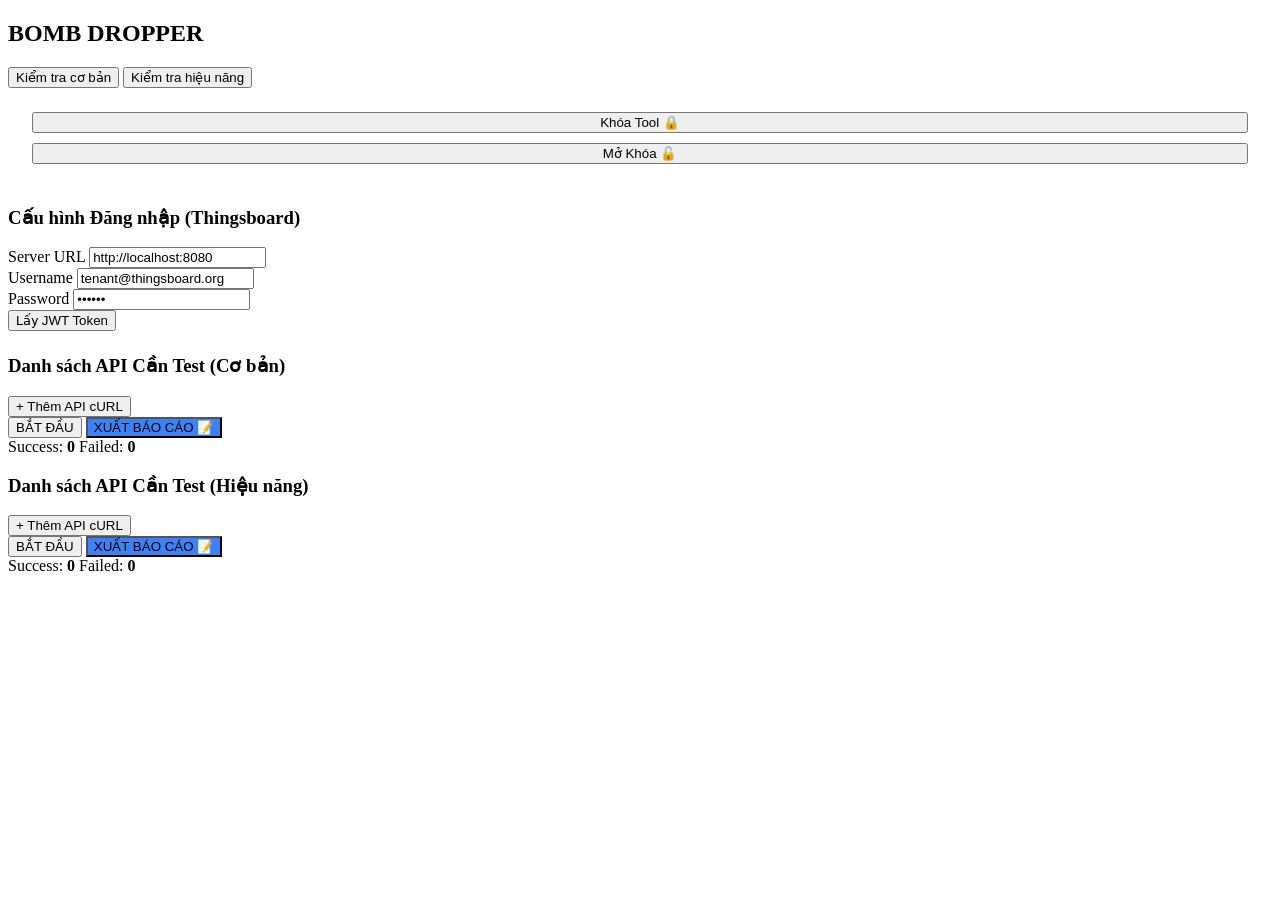
==== bomb_dropper_web/templates/index.html @ a59af63b "hoàn thiện tool api và device" ====
<!DOCTYPE html>
<html lang="en">
<head>
    <meta charset="UTF-8">
    <meta name="viewport" content="width=device-width, initial-scale=1.0">
    <title>Bomb Dropper Web API</title>
    <link rel="stylesheet" href="/static/css/style.css">
    <link href="https://fonts.googleapis.com/css2?family=Inter:wght@400;500;700&display=swap" rel="stylesheet">
</head>
<body>
    <div class="app-container">
        <!-- Sidebar -->
        <aside class="sidebar">
            <div class="logo">
                <h2>BOMB DROPPER</h2>
                <div class="glow"></div>
            </div>
            <nav class="menu">
                <button class="menu-btn active" data-target="basic-test">Kiểm tra cơ bản</button>
                <button class="menu-btn" data-target="load-test">Kiểm tra hiệu năng</button>
            </nav>

            <div class="lock-container" style="margin-top: auto; padding: 1.5rem; display: flex; flex-direction: column; gap: 10px;">
                <button class="btn btn-primary" id="btn-lock" style="width: 100%;">Khóa Tool 🔒</button>
                <button class="btn btn-danger hidden" id="btn-unlock" style="width: 100%; z-index: 9999; pointer-events: auto;">Mở Khóa 🔓</button>
            </div>
        </aside>

        <!-- Main Content -->
        <main class="content">
            <!-- Server Config (Shared) -->
            <div class="glass-card" style="margin-bottom: 1.5rem;">
                <h3 class="card-title">Cấu hình Đăng nhập (Thingsboard)</h3>
                <div class="input-group-row">
                    <div class="input-box">
                        <label>Server URL</label>
                        <input type="text" id="server-url" value="http://localhost:8080">
                    </div>
                    <div class="input-box">
                        <label>Username</label>
                        <input type="text" id="username" value="tenant@thingsboard.org">
                    </div>
                    <div class="input-box">
                        <label>Password</label>
                        <input type="password" id="password" value="tenant">
                    </div>
                    <button class="btn btn-primary" id="btn-login">Lấy JWT Token</button>
                </div>
            </div>

            <!-- Basic Test Section -->
            <section id="basic-test" class="tab-content active">
                <div class="two-columns-layout">
                    <!-- API Configs -->
                    <div class="glass-card">
                        <div class="card-header">
                            <h3 class="card-title">Danh sách API Cần Test (Cơ bản)</h3>
                            <button class="btn btn-secondary" id="btn-add-api-basic">+ Thêm API cURL</button>
                        </div>
                        <div id="api-list-basic" class="api-container">
                            <!-- Dynamic API items will be appended here -->
                        </div>
                    </div>

                    <!-- Monitor & Control -->
                    <div class="glass-card monitor-card">
                        <div class="monitor-controls">
                            <button class="btn btn-danger btn-large" id="btn-toggle-basic">BẮT ĐẦU</button>
                            <button class="btn btn-primary btn-large" id="btn-export-basic" style="background: #3b82f6;">XUẤT BÁO CÁO 📝</button>
                            <div class="stats-box">
                                <span class="stat success">Success: <strong id="stat-success-basic">0</strong></span>
                                <span class="stat fail">Failed: <strong id="stat-fail-basic">0</strong></span>
                            </div>
                        </div>
                        <div class="thresholds" id="threshold-container-basic"></div>
                        <div class="terminal">
                            <div class="terminal-header">
                                <span class="dot red"></span>
                                <span class="dot yellow"></span>
                                <span class="dot green"></span>
                            </div>
                            <div class="terminal-body" id="log-output-basic"></div>
                        </div>
                    </div>
                </div>
            </section>

            <!-- Load Test Section -->
            <section id="load-test" class="tab-content hidden">
                <div class="two-columns-layout">
                    <!-- API Configs -->
                    <div class="glass-card">
                        <div class="card-header">
                            <h3 class="card-title">Danh sách API Cần Test (Hiệu năng)</h3>
                            <button class="btn btn-secondary" id="btn-add-api">+ Thêm API cURL</button>
                        </div>
                        <div id="api-list" class="api-container">
                            <!-- Dynamic API items will be appended here -->
                        </div>
                    </div>

                    <!-- Monitor & Control -->
                    <div class="glass-card monitor-card">
                        <div class="monitor-controls">
                            <button class="btn btn-danger btn-large" id="btn-toggle">BẮT ĐẦU</button>
                            <button class="btn btn-primary btn-large" id="btn-export" style="background: #3b82f6;">XUẤT BÁO CÁO 📝</button>
                            <div class="stats-box">
                                <span class="stat success">Success: <strong id="stat-success">0</strong></span>
                                <span class="stat fail">Failed: <strong id="stat-fail">0</strong></span>
                            </div>
                        </div>
                        <div class="thresholds" id="threshold-container"></div>
                        <div class="terminal">
                            <div class="terminal-header">
                                <span class="dot red"></span>
                                <span class="dot yellow"></span>
                                <span class="dot green"></span>
                            </div>
                            <div class="terminal-body" id="log-output"></div>
                        </div>
                    </div>
                </div>
            </section>
        </main>
    </div>

    <!-- Toast Notification -->
    <div id="toast" class="toast hidden"></div>

    <script src="/static/js/app.js"></script>
</body>
</html>
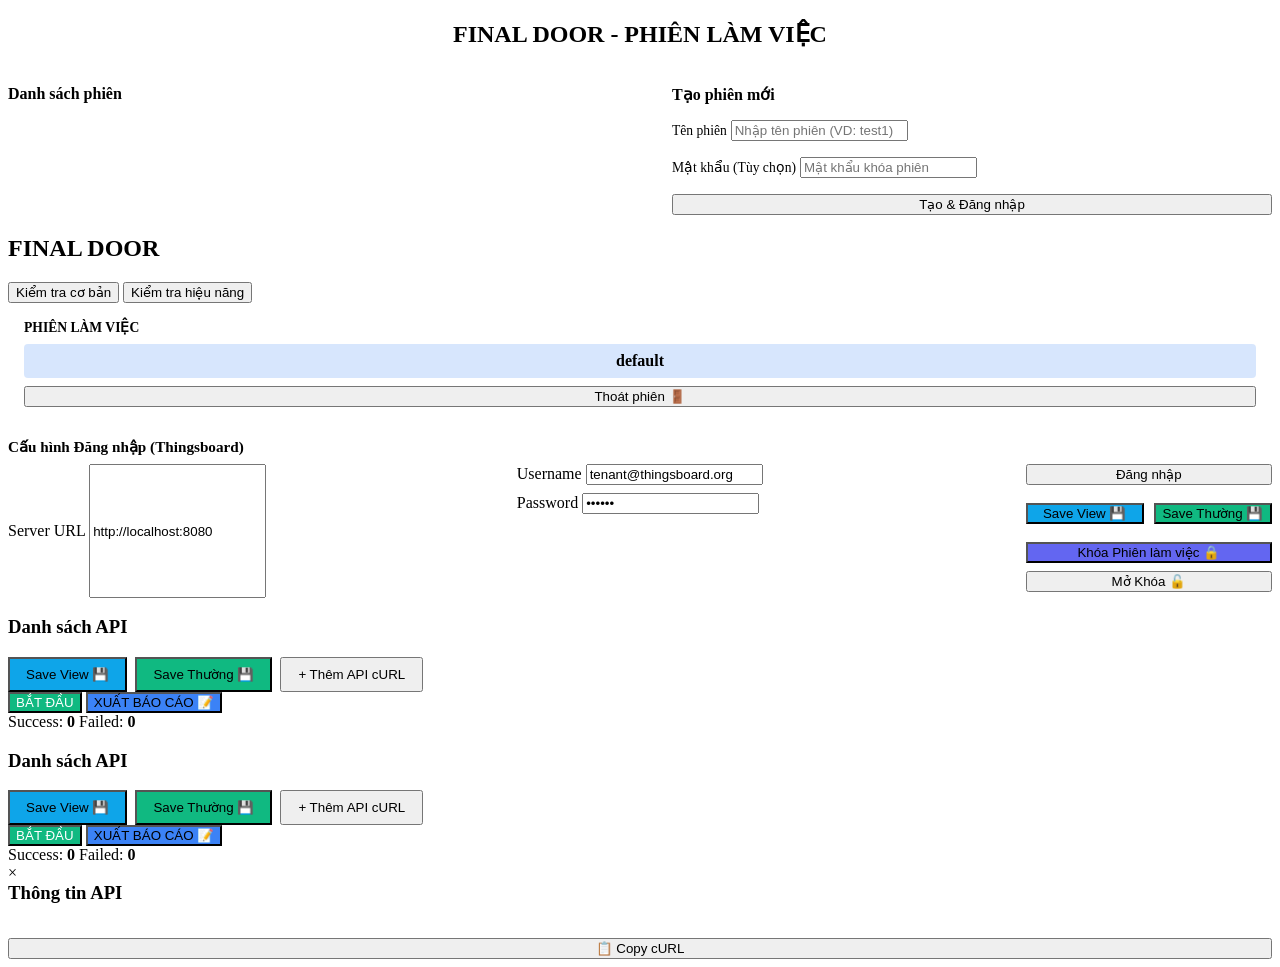
==== commit 2062ea07: "cập nhật tool để dùng cho nhiều phiên test" ====
--- a/bomb_dropper_web/templates/index.html
+++ b/bomb_dropper_web/templates/index.html
@@ -1,50 +1,108 @@
 <!DOCTYPE html>
 <html lang="en">
+
 <head>
     <meta charset="UTF-8">
     <meta name="viewport" content="width=device-width, initial-scale=1.0">
-    <title>Bomb Dropper Web API</title>
-    <link rel="stylesheet" href="/static/css/style.css">
+    <title>Final Door Web API</title>
+    <link rel="stylesheet" href="/static/css/style.css?v=1.1">
     <link href="https://fonts.googleapis.com/css2?family=Inter:wght@400;500;700&display=swap" rel="stylesheet">
 </head>
+
 <body>
+    <!-- OVERLAY ĐĂNG NHẬP PHIÊN -->
+    <div id="session-overlay" class="session-overlay">
+        <div class="session-modal">
+            <h2 style="margin-bottom: 1rem; color: var(--text-main); text-align: center;">FINAL DOOR - PHIÊN LÀM VIỆC</h2>
+            
+            <div style="display: flex; gap: 2rem;">
+                <!-- Danh sách phiên -->
+                <div style="flex: 1; border-right: 1px solid var(--border-color); padding-right: 1rem;">
+                    <h4 style="color: var(--text-muted); margin-bottom: 1rem;">Danh sách phiên</h4>
+                    <div id="overlay-session-list" style="display: flex; flex-direction: column; gap: 0.5rem; max-height: 300px; overflow-y: auto;">
+                        <!-- Render danh sách phiên ở đây -->
+                    </div>
+                </div>
+                
+                <!-- Tạo phiên mới -->
+                <div style="flex: 1; padding-left: 1rem;">
+                    <h4 style="color: var(--text-muted); margin-bottom: 1rem;">Tạo phiên mới</h4>
+                    <div style="display: flex; flex-direction: column; gap: 1rem;">
+                        <div>
+                            <label style="color: var(--text-muted); font-size: 0.85rem;">Tên phiên</label>
+                            <input type="text" id="new-session-name" class="form-control" placeholder="Nhập tên phiên (VD: test1)">
+                        </div>
+                        <div>
+                            <label style="color: var(--text-muted); font-size: 0.85rem;">Mật khẩu (Tùy chọn)</label>
+                            <input type="password" id="new-session-password" class="form-control" placeholder="Mật khẩu khóa phiên">
+                        </div>
+                        <button class="btn btn-primary" id="btn-create-session" style="width: 100%;">Tạo & Đăng nhập</button>
+                    </div>
+                </div>
+            </div>
+        </div>
+    </div>
+
     <div class="app-container">
         <!-- Sidebar -->
         <aside class="sidebar">
             <div class="logo">
-                <h2>BOMB DROPPER</h2>
+                <h2>FINAL DOOR</h2>
                 <div class="glow"></div>
             </div>
+
             <nav class="menu">
                 <button class="menu-btn active" data-target="basic-test">Kiểm tra cơ bản</button>
                 <button class="menu-btn" data-target="load-test">Kiểm tra hiệu năng</button>
             </nav>
 
-            <div class="lock-container" style="margin-top: auto; padding: 1.5rem; display: flex; flex-direction: column; gap: 10px;">
-                <button class="btn btn-primary" id="btn-lock" style="width: 100%;">Khóa Tool 🔒</button>
-                <button class="btn btn-danger hidden" id="btn-unlock" style="width: 100%; z-index: 9999; pointer-events: auto;">Mở Khóa 🔓</button>
+            
+            <div class="sessions-container" style="padding: 1rem; margin-top: auto; border-top: 1px solid var(--border-color);">
+                <div style="display: flex; justify-content: space-between; align-items: center; margin-bottom: 0.5rem;">
+                    <h4 style="color: var(--text-muted); font-size: 0.85rem; margin: 0;">PHIÊN LÀM VIỆC</h4>
+                </div>
+                <div style="display: flex; flex-direction: column; gap: 0.5rem;">
+                    <div style="padding: 0.5rem; background: rgba(59, 130, 246, 0.2); border: 1px solid var(--primary); border-radius: 4px; color: var(--text-main); text-align: center; font-weight: bold;">
+                        <span id="sidebar-current-session">default</span>
+                    </div>
+                    <button class="btn btn-danger" id="btn-exit-session" style="width: 100%;">Thoát phiên 🚪</button>
+                </div>
             </div>
+
+
+
+
         </aside>
 
         <!-- Main Content -->
         <main class="content">
             <!-- Server Config (Shared) -->
             <div class="glass-card" style="margin-bottom: 1.5rem;">
-                <h3 class="card-title">Cấu hình Đăng nhập (Thingsboard)</h3>
-                <div class="input-group-row">
+                <h3 class="card-title" style="font-size: 0.95rem; margin-bottom: 0.5rem; color: var(--text-muted);">Cấu hình Đăng nhập (Thingsboard)</h3>
+                <div class="input-group-row" style="display: grid; grid-template-columns: 2fr 2fr 1fr; gap: 1rem; align-items: stretch;">
                     <div class="input-box">
                         <label>Server URL</label>
-                        <input type="text" id="server-url" value="http://localhost:8080">
-                    </div>
-                    <div class="input-box">
-                        <label>Username</label>
-                        <input type="text" id="username" value="tenant@thingsboard.org">
-                    </div>
-                    <div class="input-box">
-                        <label>Password</label>
-                        <input type="password" id="password" value="tenant">
-                    </div>
-                    <button class="btn btn-primary" id="btn-login">Lấy JWT Token</button>
+                        <input type="text" id="server-url" value="http://localhost:8080" style="height: 100%;">
+                    </div>
+                    <div style="display: flex; flex-direction: column; gap: 0.5rem;">
+                        <div class="input-box" style="min-width: 0;">
+                            <label>Username</label>
+                            <input type="text" id="username" value="tenant@thingsboard.org">
+                        </div>
+                        <div class="input-box" style="min-width: 0;">
+                            <label>Password</label>
+                            <input type="password" id="password" value="tenant">
+                        </div>
+                    </div>
+                    <div style="display: flex; flex-direction: column; gap: 0.5rem;">
+                        <button class="btn btn-primary" id="btn-login" style="flex: 1;">Đăng nhập</button>
+                    <div style="display: flex; gap: 10px; margin-top: 10px; margin-bottom: 10px;">
+                        <button class="btn btn-secondary" id="btn-save-view" style="flex: 1; background: #0ea5e9;">Save View 💾</button>
+                        <button class="btn btn-secondary" id="btn-save-normal" style="flex: 1; background: #10b981;">Save Thường 💾</button>
+                    </div>
+                    <button class="btn btn-primary" id="btn-lock" style="flex: 1; background: #6366f1;">Khóa Phiên làm việc 🔒</button>
+                        <button class="btn btn-danger hidden" id="btn-unlock" style="flex: 1; z-index: 9999; pointer-events: auto;">Mở Khóa 🔓</button>
+                    </div>
                 </div>
             </div>
 
@@ -54,8 +112,13 @@
                     <!-- API Configs -->
                     <div class="glass-card">
                         <div class="card-header">
-                            <h3 class="card-title">Danh sách API Cần Test (Cơ bản)</h3>
-                            <button class="btn btn-secondary" id="btn-add-api-basic">+ Thêm API cURL</button>
+                            <h3 class="card-title">Danh sách API</h3>
+                            <div style="display: flex; gap: 0.5rem;">
+                                <button class="btn btn-primary" id="btn-save-api-basic-view" style="padding: 0.5rem 1rem; background: #0ea5e9;">Save View 💾</button>
+                                <button class="btn btn-primary" id="btn-save-api-basic-normal" style="padding: 0.5rem 1rem; background: #10b981;">Save Thường 💾</button>
+                                <button class="btn btn-secondary" id="btn-add-api-basic" style="padding: 0.5rem 1rem;">+
+                                    Thêm API cURL</button>
+                            </div>
                         </div>
                         <div id="api-list-basic" class="api-container">
                             <!-- Dynamic API items will be appended here -->
@@ -65,8 +128,9 @@
                     <!-- Monitor & Control -->
                     <div class="glass-card monitor-card">
                         <div class="monitor-controls">
-                            <button class="btn btn-danger btn-large" id="btn-toggle-basic">BẮT ĐẦU</button>
-                            <button class="btn btn-primary btn-large" id="btn-export-basic" style="background: #3b82f6;">XUẤT BÁO CÁO 📝</button>
+                            <button class="btn btn-large" id="btn-toggle-basic" style="background: #10b981; color: white;">BẮT ĐẦU</button>
+                            <button class="btn btn-primary btn-large" id="btn-export-basic"
+                                style="background: #3b82f6;">XUẤT BÁO CÁO 📝</button>
                             <div class="stats-box">
                                 <span class="stat success">Success: <strong id="stat-success-basic">0</strong></span>
                                 <span class="stat fail">Failed: <strong id="stat-fail-basic">0</strong></span>
@@ -75,9 +139,11 @@
                         <div class="thresholds" id="threshold-container-basic"></div>
                         <div class="terminal">
                             <div class="terminal-header">
-                                <span class="dot red"></span>
-                                <span class="dot yellow"></span>
-                                <span class="dot green"></span>
+                                <span class="dot red filter-btn" data-filter="error" title="Chỉ hiện lỗi"></span>
+                                <span class="dot yellow filter-btn active" data-filter="all"
+                                    title="Hiện tất cả (Mặc định)"></span>
+                                <span class="dot green filter-btn" data-filter="success"
+                                    title="Chỉ hiện thành công"></span>
                             </div>
                             <div class="terminal-body" id="log-output-basic"></div>
                         </div>
@@ -91,8 +157,13 @@
                     <!-- API Configs -->
                     <div class="glass-card">
                         <div class="card-header">
-                            <h3 class="card-title">Danh sách API Cần Test (Hiệu năng)</h3>
-                            <button class="btn btn-secondary" id="btn-add-api">+ Thêm API cURL</button>
+                            <h3 class="card-title">Danh sách API</h3>
+                            <div style="display: flex; gap: 0.5rem;">
+                                <button class="btn btn-primary" id="btn-save-api-view" style="padding: 0.5rem 1rem; background: #0ea5e9;">Save View 💾</button>
+                                <button class="btn btn-primary" id="btn-save-api-normal" style="padding: 0.5rem 1rem; background: #10b981;">Save Thường 💾</button>
+                                <button class="btn btn-secondary" id="btn-add-api" style="padding: 0.5rem 1rem;">+ Thêm
+                                    API cURL</button>
+                            </div>
                         </div>
                         <div id="api-list" class="api-container">
                             <!-- Dynamic API items will be appended here -->
@@ -102,8 +173,9 @@
                     <!-- Monitor & Control -->
                     <div class="glass-card monitor-card">
                         <div class="monitor-controls">
-                            <button class="btn btn-danger btn-large" id="btn-toggle">BẮT ĐẦU</button>
-                            <button class="btn btn-primary btn-large" id="btn-export" style="background: #3b82f6;">XUẤT BÁO CÁO 📝</button>
+                            <button class="btn btn-large" id="btn-toggle" style="background: #10b981; color: white;">BẮT ĐẦU</button>
+                            <button class="btn btn-primary btn-large" id="btn-export" style="background: #3b82f6;">XUẤT
+                                BÁO CÁO 📝</button>
                             <div class="stats-box">
                                 <span class="stat success">Success: <strong id="stat-success">0</strong></span>
                                 <span class="stat fail">Failed: <strong id="stat-fail">0</strong></span>
@@ -112,9 +184,11 @@
                         <div class="thresholds" id="threshold-container"></div>
                         <div class="terminal">
                             <div class="terminal-header">
-                                <span class="dot red"></span>
-                                <span class="dot yellow"></span>
-                                <span class="dot green"></span>
+                                <span class="dot red filter-btn" data-filter="error" title="Chỉ hiện lỗi"></span>
+                                <span class="dot yellow filter-btn active" data-filter="all"
+                                    title="Hiện tất cả (Mặc định)"></span>
+                                <span class="dot green filter-btn" data-filter="success"
+                                    title="Chỉ hiện thành công"></span>
                             </div>
                             <div class="terminal-body" id="log-output"></div>
                         </div>
@@ -127,6 +201,943 @@
     <!-- Toast Notification -->
     <div id="toast" class="toast hidden"></div>
 
-    <script src="/static/js/app.js"></script>
+    <script>
+        document.addEventListener('DOMContentLoaded', () => {
+            // Menu Switching
+            const menuBtns = document.querySelectorAll('.menu-btn');
+            const tabContents = document.querySelectorAll('.tab-content');
+
+            menuBtns.forEach(btn => {
+                btn.addEventListener('click', () => {
+                    menuBtns.forEach(b => b.classList.remove('active'));
+                    btn.classList.add('active');
+
+                    const targetId = btn.getAttribute('data-target');
+                    tabContents.forEach(tab => {
+                        if (tab.id === targetId) {
+                            tab.classList.remove('hidden');
+                            tab.classList.add('active');
+                        } else {
+                            tab.classList.remove('active');
+                            tab.classList.add('hidden');
+                        }
+                    });
+                });
+            });
+
+            // Toast Notification
+            function showToast(message, type = 'success') {
+                const toast = document.getElementById('toast');
+                toast.textContent = message;
+                toast.style.background = type === 'success' ? 'rgba(16, 185, 129, 0.9)' : 'rgba(239, 68, 68, 0.9)';
+                toast.classList.remove('hidden');
+                toast.style.opacity = '1';
+                toast.style.transform = 'translateY(0)';
+
+                setTimeout(() => {
+                    toast.style.opacity = '0';
+                    toast.style.transform = 'translateY(20px)';
+                    setTimeout(() => toast.classList.add('hidden'), 300);
+                }, 3000);
+            }
+
+            // Terminal Filter Logic
+            document.querySelectorAll('.terminal-header').forEach(header => {
+                const body = header.nextElementSibling;
+                const btns = header.querySelectorAll('.filter-btn');
+
+                btns.forEach(btn => {
+                    btn.addEventListener('click', () => {
+                        btns.forEach(b => b.classList.remove('active'));
+                        btn.classList.add('active');
+
+                        body.classList.remove('filter-error', 'filter-success');
+                        const filter = btn.getAttribute('data-filter');
+                        if (filter !== 'all') {
+                            body.classList.add('filter-' + filter);
+                        }
+                        body.scrollTop = body.scrollHeight;
+                    });
+                });
+            });
+
+            // Login Logic
+            let jwtToken = null;
+            document.getElementById('btn-login').addEventListener('click', async () => {
+                const url = document.getElementById('server-url').value;
+                const username = document.getElementById('username').value;
+                const password = document.getElementById('password').value;
+
+                try {
+                    const res = await fetch('/api/login', {
+                        method: 'POST',
+                        headers: { 'Content-Type': 'application/json' },
+                        body: JSON.stringify({ url, username, password })
+                    });
+                    const data = await res.json();
+
+                    if (data.status === 'success') {
+                        jwtToken = data.token;
+                        showToast('Lấy JWT Token thành công!');
+                    } else {
+                        showToast(data.message, 'error');
+                    }
+                } catch (e) {
+                    showToast('Lỗi mạng: ' + e.message, 'error');
+                }
+            });
+
+            // Dynamic API Panels
+            const apiList = document.getElementById('api-list');
+            let apiCount = 0;
+
+            function handleCurlPaste(e, addFunc) {
+                const text = e.clipboardData.getData('text');
+                const curls = text.split(/curl\s+/i).filter(c => c.trim().length > 0);
+                if (curls.length > 1) {
+                    e.preventDefault();
+                    curls.forEach((c, idx) => {
+                        addFunc(`API Tự động ${idx + 1}`, "curl " + c.trim());
+                    });
+                }
+            }
+
+            function addApiItem(apiName = null, initValue = "") {
+                if (!apiName) {
+                    apiName = prompt("Nhập tên gợi nhớ cho API này:", `API Hiệu năng ${apiCount + 1}`);
+                    if (!apiName) apiName = "Lệnh cURL";
+                }
+
+                apiCount++;
+                const id = `api-${apiCount}`;
+                const html = `
+            <div class="api-item" id="${id}">
+                <label class="api-title" title="Nhấp đúp để đổi tên" style="cursor: pointer; font-weight: bold; color: var(--primary);">${apiName}:</label>
+                <button type="button" class="btn btn-view-api" style="position: absolute; top: 12px; right: 12px; padding: 2px 10px; font-size: 12px; background: #0ea5e9; border: none; border-radius: 4px; color: #fff; cursor: pointer;">🔍 Chi tiết</button>
+                <textarea placeholder="Dán lệnh cURL vào đây...">${initValue}</textarea>
+                <div class="api-config-row">
+                    <div class="api-rates">
+                        <label>Start (req/s):</label>
+                        <input type="number" class="api-rate" value="10">
+                        <label>Step/5s:</label>
+                        <input type="number" class="api-step" value="5">
+                    </div>
+                    <button class="btn btn-secondary btn-remove" data-target="${id}">Xóa</button>
+                </div>
+            </div>
+        `;
+                apiList.insertAdjacentHTML('beforeend', html);
+                document.getElementById(id).querySelector('textarea').addEventListener('paste', (e) => handleCurlPaste(e, addApiItem));
+            }
+
+            document.getElementById('btn-add-api').addEventListener('click', () => addApiItem());
+
+            apiList.addEventListener('click', (e) => {
+                if (e.target.classList.contains('btn-remove')) {
+                    const targetId = e.target.getAttribute('data-target');
+                    document.getElementById(targetId).remove();
+                }
+            });
+
+            apiList.addEventListener('dblclick', (e) => {
+                if (e.target.classList.contains('api-title')) {
+                    let currentName = e.target.textContent.replace(':', '');
+                    let newName = prompt("Đổi tên API:", currentName);
+                    if (newName && newName.trim() !== "") {
+                        e.target.textContent = newName.trim() + ':';
+                    }
+                }
+            });
+
+            // Engine Control & Status Polling
+            let isRunning = false;
+            let pollInterval = null;
+            const btnToggle = document.getElementById('btn-toggle');
+            const logOutput = document.getElementById('log-output');
+            const thresholdContainer = document.getElementById('threshold-container');
+
+            function addLog(msg) {
+                const isError = msg.includes('LỖI') || msg.includes('MẠCH BẢO VỆ');
+                const isWarning = msg.includes('TĂNG TỐC');
+                const div = document.createElement('div');
+                div.className = 'terminal-line';
+                if (isError) div.classList.add('error');
+                if (isWarning) div.classList.add('warning');
+                div.textContent = msg;
+                logOutput.appendChild(div);
+                logOutput.scrollTop = logOutput.scrollHeight;
+            }
+
+            // Export Logic
+            document.getElementById('btn-export').addEventListener('click', () => {
+                const apiItems = document.querySelectorAll('.api-item');
+                if (apiItems.length === 0) {
+                    showToast('Không có dữ liệu API nào để xuất!', 'error');
+                    return;
+                }
+
+                let report = `BÁO CÁO KẾT QUẢ LOAD TEST API - ${new Date().toLocaleString()}\n`;
+                report += "=".repeat(60) + "\n\n";
+
+                let idx = 1;
+                apiItems.forEach(item => {
+                    const curl = item.querySelector('textarea').value.trim();
+                    if (!curl) return;
+
+                    const urlMatch = curl.match(/https?:\/\/[^\s'"]+/);
+                    const url = urlMatch ? urlMatch[0] : 'N/A';
+                    const methodMatch = curl.match(/-X\s+([A-Z]+)/);
+                    const method = methodMatch ? methodMatch[1] : 'GET';
+
+                    const rate = parseInt(item.querySelector('.api-rate').value);
+                    const step = parseInt(item.querySelector('.api-step').value);
+                    const apiName = item.querySelector('.api-title').textContent.replace(':', '');
+
+                    report += `--- ${apiName} ---\n`;
+                    report += `URL: ${url}\n`;
+                    report += `Method: ${method}\n`;
+                    report += `Cấu hình Test: Bắt đầu ${rate} req/s | Tăng ${step} req/s mỗi 5s\n`;
+
+                    const thresholds = Array.from(thresholdContainer.children).map(s => s.textContent);
+                    if (thresholds.length > 0) {
+                        report += `KẾT QUẢ: ${thresholds.join(' | ')}\n`;
+                    } else {
+                        report += `KẾT QUẢ: Chưa có (Hoặc Test chưa chạm ngưỡng chết)\n`;
+                    }
+                    report += "-".repeat(40) + "\n\n";
+                    idx++;
+                });
+
+                const blob = new Blob([report], { type: 'text/plain;charset=utf-8' });
+                const a = document.createElement('a');
+                a.href = URL.createObjectURL(blob);
+                a.download = `load_test_report_${new Date().getTime()}.txt`;
+                document.body.appendChild(a);
+                a.click();
+                document.body.removeChild(a);
+                showToast('Đã tải báo cáo xuống thành công!');
+            });
+
+            async function toggleEngine() {
+                if (isRunning) {
+                    // Stop
+                    const res = await fetch('/api/stop?session_id=' + currentSessionId, { method: 'POST' });
+                    const data = await res.json();
+                    if (data.status === 'success') {
+                        window.location.href = '/api/download_bomb_log?session_id=' + currentSessionId;
+                        showToast('Đã dừng và tự động tải file log.');
+                    }
+                } else {
+                    // Start
+                    const apiItems = document.querySelectorAll('.api-item');
+                    if (apiItems.length === 0) {
+                        showToast('Vui lòng thêm ít nhất 1 API', 'error');
+                        return;
+                    }
+
+                    const apis = [];
+                    apiItems.forEach(item => {
+                        const name = item.querySelector('.api-title').textContent.replace(':', '').trim();
+                        const curl = item.querySelector('textarea').value.trim();
+                        const rate = parseInt(item.querySelector('.api-rate').value);
+                        const step = parseInt(item.querySelector('.api-step').value);
+                        if (curl) {
+                            apis.push({ name, curl, rate, step });
+                        }
+                    });
+
+                    if (apis.length === 0) {
+                        showToast('Vui lòng nhập nội dung cURL', 'error');
+                        return;
+                    }
+
+                    // Đã tách việc lưu API ra nút Lưu riêng
+
+                    logOutput.innerHTML = '';
+                    thresholdContainer.innerHTML = '';
+
+                    const loginUrl = document.getElementById('server-url').value;
+                    const username = document.getElementById('username').value;
+                    const password = document.getElementById('password').value;
+
+                    const res = await fetch('/api/start?session_id=' + currentSessionId, {
+                        method: 'POST',
+                        headers: { 'Content-Type': 'application/json' },
+                        body: JSON.stringify({ token: jwtToken, login_url: loginUrl, username: username, password: password, apis: apis })
+                    });
+                    const data = await res.json();
+                    if (data.status === 'error') {
+                        showToast(data.message, 'error');
+                        return;
+                    }
+                }
+
+                // Trạng thái sẽ được hàm pollStatus tự động cập nhật
+            }
+
+            btnToggle.addEventListener('click', toggleEngine);
+
+            // Status Polling
+            
+            
+            // ==========================================
+            // SESSION LOGIC
+            // ==========================================
+            let currentSessionId = '';
+            const sessionOverlay = document.getElementById('session-overlay');
+            const overlaySessionList = document.getElementById('overlay-session-list');
+            
+            async function enterSession(sid) {
+                currentSessionId = sid;
+                sessionOverlay.style.display = 'none';
+                document.getElementById('sidebar-current-session').innerText = sid;
+                
+                // Reset UI
+                document.getElementById('server-url').value = 'http://localhost:8080';
+                document.getElementById('username').value = 'tenant@thingsboard.org';
+                document.getElementById('password').value = 'tenant';
+                apiList.innerHTML = '';
+                apiListBasic.innerHTML = '';
+                logOutput.innerHTML = '';
+                logOutputBasic.innerHTML = '';
+                
+                isStateLoaded = false;
+                await loadStateFromLocal();
+                
+                // Force poll once to get latest state immediately
+                pollStatus();
+                pollBasicStatus();
+            }
+
+            async function loadSessions() {
+                try {
+                    const res = await fetch('/api/sessions');
+                    const data = await res.json();
+                    if (data.status === 'success') {
+                        overlaySessionList.innerHTML = '';
+                        data.sessions.forEach(sid => {
+                            const html = `
+                                <div class="session-item" data-id="${sid}" style="display: flex; justify-content: space-between; align-items: center;">
+                                    <span class="session-name" style="font-weight: bold; flex: 1;">${sid}</span>
+                                    <button class="btn btn-danger btn-delete-session" style="padding: 0.2rem 0.5rem; background: #ef4444;" data-id="${sid}">🗑️</button>
+                                </div>
+                            `;
+                            overlaySessionList.insertAdjacentHTML('beforeend', html);
+                        });
+                        
+                        // Events
+                        document.querySelectorAll('#overlay-session-list .btn-delete-session').forEach(btn => {
+                            btn.addEventListener('click', async (e) => {
+                                e.stopPropagation();
+                                const sid = btn.getAttribute('data-id');
+                                const pwd = prompt(`Nhập mật khẩu để xóa phiên "${sid}" (nếu phiên đã bị khóa):`);
+                                if (pwd === null) return;
+                                
+                                try {
+                                    const res = await fetch(`/api/sessions/${sid}?password=${encodeURIComponent(pwd)}`, { method: 'DELETE' });
+                                    const resData = await res.json();
+                                    if (resData.status === 'success') {
+                                        showToast(`Đã xóa phiên ${sid}`);
+                                        if (currentSessionId === sid) {
+                                            location.reload(); // reload if deleting active session
+                                        } else {
+                                            loadSessions();
+                                        }
+                                    } else {
+                                        showToast(resData.message, 'error');
+                                    }
+                                } catch(err) {
+                                    showToast('Lỗi khi xóa phiên', 'error');
+                                }
+                            });
+                        });
+                        
+                        document.querySelectorAll('#overlay-session-list .session-item').forEach(item => {
+                            item.addEventListener('click', async (e) => {
+                                if (e.target.closest('.btn-delete-session')) return;
+                                const sid = item.getAttribute('data-id');
+                                await enterSession(sid);
+                            });
+                        });
+                    }
+                } catch(e) {
+                    console.error("Lỗi tải danh sách session", e);
+                }
+            }
+            
+            document.getElementById('btn-create-session').addEventListener('click', async () => {
+                const sid = document.getElementById('new-session-name').value.trim();
+                const pwd = document.getElementById('new-session-password').value;
+                if (!sid) {
+                    showToast("Vui lòng nhập tên phiên", "error");
+                    return;
+                }
+                
+                const res = await fetch('/api/sessions', {
+                    method: 'POST',
+                    headers: {'Content-Type': 'application/json'},
+                    body: JSON.stringify({session_id: sid, password: pwd || null})
+                });
+                const data = await res.json();
+                if (data.status === 'error') {
+                    if (data.message.includes("hết vị trí")) {
+                        alert(data.message);
+                    } else {
+                        showToast(data.message, 'error');
+                    }
+                } else {
+                    await enterSession(sid);
+                }
+            });
+            
+            document.getElementById('btn-exit-session').addEventListener('click', async () => {
+                // Tự động lưu cấu hình và API (save thường - tối ưu) trước khi thoát
+                saveStateToLocal(false);
+
+                // Tự động khóa khi thoát phiên (gọi api/lock ko cần pass vì pass đã fix)
+                await fetch('/api/lock?session_id=' + currentSessionId, {
+                    method: 'POST',
+                    headers: {'Content-Type': 'application/json'},
+                    body: JSON.stringify({password: ""}) // password optional
+                });
+                currentSessionId = '';
+                updateLockUI(false);
+                sessionOverlay.style.display = 'flex';
+                loadSessions();
+            });
+            
+            // Lock Button Override - Không cần prompt pass nữa
+            const oldLockBtn = document.getElementById('btn-lock');
+            const newLockBtn = oldLockBtn.cloneNode(true);
+            oldLockBtn.parentNode.replaceChild(newLockBtn, oldLockBtn);
+            
+            newLockBtn.addEventListener('click', async () => {
+                const res = await fetch('/api/lock?session_id=' + currentSessionId, {
+                    method: 'POST',
+                    headers: { 'Content-Type': 'application/json' },
+                    body: JSON.stringify({ password: "" })
+                });
+                const data = await res.json();
+                if (data.status === 'success') {
+                    updateLockUI(true);
+                    showToast('Đã khóa phiên làm việc!');
+                } else {
+                    showToast(data.message, 'error');
+                }
+            });
+
+            loadSessions();
+
+            let lastLogId = -1;
+
+
+            async function pollStatus() {
+                if (!currentSessionId) return;
+
+                try {
+                    const res = await fetch('/api/status?session_id=' + currentSessionId + '&last_id=' + lastLogId);
+                    const data = await res.json();
+
+                    updateLockUI(data.is_locked);
+
+                    // Update running state & Button
+                    if (data.is_running !== isRunning) {
+                        isRunning = data.is_running;
+                        if (isRunning) {
+                            btnToggle.textContent = 'DỪNG LẠI 🛑';
+                            btnToggle.style.background = '#f59e0b'; // orange/yellow
+                        } else {
+                            btnToggle.textContent = 'BẮT ĐẦU';
+                            btnToggle.style.background = '#10b981'; // green
+                        }
+                    }
+
+                    // Update Stats
+                    document.getElementById('stat-success').textContent = data.stats.success;
+                    document.getElementById('stat-fail').textContent = data.stats.fail;
+
+                    // Add logs
+                    if (data.logs && data.logs.length > 0) {
+                        data.logs.forEach(log => addLog(log.msg));
+                    }
+                    if (data.last_id !== undefined) lastLogId = data.last_id;
+
+                    // Update Thresholds
+                    if (data.thresholds && data.thresholds.length > 0) {
+                        thresholdContainer.innerHTML = '';
+                        data.thresholds.forEach(t => {
+                            const span = document.createElement('span');
+                            span.style.color = '#ef4444';
+                            span.style.fontWeight = 'bold';
+                            span.style.display = 'block';
+                            span.textContent = t;
+                            thresholdContainer.appendChild(span);
+                        });
+                    }
+
+                } catch (e) {
+                    console.error('Polling error', e);
+                }
+            }
+
+            // Start polling loop
+            pollInterval = setInterval(pollStatus, 500);
+
+            // ==========================================
+            // LOCK LOGIC
+            // ==========================================
+            const btnLock = document.getElementById('btn-lock');
+            const btnUnlock = document.getElementById('btn-unlock');
+
+            btnLock.addEventListener('click', async () => {
+                const password = prompt('Nhập mật khẩu để khóa phiên làm việc này:');
+                if (!password) return;
+
+                const res = await fetch('/api/lock?session_id=' + currentSessionId, {
+                    method: 'POST',
+                    headers: { 'Content-Type': 'application/json' },
+                    body: JSON.stringify({ password })
+                });
+                const data = await res.json();
+                if (data.status === 'success') {
+                    updateLockUI(true);
+                    showToast('Đã khóa phiên làm việc thành công!');
+                } else {
+                    showToast(data.message, 'error');
+                }
+            });
+
+            btnUnlock.addEventListener('click', async () => {
+                const password = prompt('Nhập mật khẩu để mở khóa:');
+                if (!password) return;
+
+                const res = await fetch('/api/unlock?session_id=' + currentSessionId, {
+                    method: 'POST',
+                    headers: { 'Content-Type': 'application/json' },
+                    body: JSON.stringify({ password })
+                });
+                const data = await res.json();
+                if (data.status === 'success') {
+                    updateLockUI(false);
+                    showToast('Đã mở khóa thành công!');
+                } else {
+                    showToast(data.message, 'error');
+                }
+            });
+
+            function updateLockUI(isLocked) {
+                if (isLocked) {
+                    document.body.classList.add('locked-mode');
+                    btnLock.classList.add('hidden');
+                    btnUnlock.classList.remove('hidden');
+                } else {
+                    document.body.classList.remove('locked-mode');
+                    btnLock.classList.remove('hidden');
+                    btnUnlock.classList.add('hidden');
+                }
+            }
+
+            // ==========================================
+            // BASIC TEST LOGIC
+            // ==========================================
+            const apiListBasic = document.getElementById('api-list-basic');
+            let apiCountBasic = 0;
+
+            function addBasicApiItem(apiName = null, initValue = "") {
+                if (!apiName) {
+                    apiName = prompt("Nhập tên gợi nhớ cho API này:", `API Cơ bản ${apiCountBasic + 1}`);
+                    if (!apiName) apiName = "Lệnh cURL";
+                }
+
+                apiCountBasic++;
+                const id = `api-basic-${apiCountBasic}`;
+                const html = `
+            <div class="api-item basic-api-item" id="${id}">
+                <label class="api-title" title="Nhấp đúp để đổi tên" style="cursor: pointer; font-weight: bold; color: var(--primary);">${apiName}:</label>
+                <button type="button" class="btn btn-view-api" style="position: absolute; top: 12px; right: 12px; padding: 2px 10px; font-size: 12px; background: #0ea5e9; border: none; border-radius: 4px; color: #fff; cursor: pointer;">🔍 Chi tiết</button>
+                <textarea placeholder="Dán lệnh cURL vào đây...">${initValue}</textarea>
+                <div class="api-config-row">
+                    <div class="api-rates">
+                        <label>Chu kỳ (giây):</label>
+                        <input type="number" class="api-interval" value="5">
+                    </div>
+                    <button class="btn btn-secondary btn-remove-basic" data-target="${id}">Xóa</button>
+                </div>
+            </div>
+        `;
+                apiListBasic.insertAdjacentHTML('beforeend', html);
+                document.getElementById(id).querySelector('textarea').addEventListener('paste', (e) => handleCurlPaste(e, addBasicApiItem));
+            }
+
+            document.getElementById('btn-add-api-basic').addEventListener('click', () => addBasicApiItem());
+
+            apiListBasic.addEventListener('click', (e) => {
+                if (e.target.classList.contains('btn-remove-basic')) {
+                    const targetId = e.target.getAttribute('data-target');
+                    document.getElementById(targetId).remove();
+                }
+            });
+
+            apiListBasic.addEventListener('dblclick', (e) => {
+                if (e.target.classList.contains('api-title')) {
+                    let currentName = e.target.textContent.replace(':', '');
+                    let newName = prompt("Đổi tên API:", currentName);
+                    if (newName && newName.trim() !== "") {
+                        e.target.textContent = newName.trim() + ':';
+                    }
+                }
+            });
+
+            let isBasicRunning = false;
+            const btnToggleBasic = document.getElementById('btn-toggle-basic');
+            const logOutputBasic = document.getElementById('log-output-basic');
+
+            function addLogBasic(msg) {
+                const isError = msg.includes('❌');
+                const div = document.createElement('div');
+                div.className = 'terminal-line';
+                if (isError) div.classList.add('error');
+                div.textContent = msg;
+                logOutputBasic.appendChild(div);
+                logOutputBasic.scrollTop = logOutputBasic.scrollHeight;
+            }
+
+            document.getElementById('btn-export-basic').addEventListener('click', () => {
+                const apiItems = document.querySelectorAll('.basic-api-item');
+                if (apiItems.length === 0) {
+                    showToast('Không có dữ liệu API nào để xuất!', 'error');
+                    return;
+                }
+
+                let report = `BÁO CÁO KẾT QUẢ KIỂM TRA CƠ BẢN - ${new Date().toLocaleString()}\n`;
+                report += "=".repeat(60) + "\n\n";
+
+                let idx = 1;
+                apiItems.forEach(item => {
+                    const curl = item.querySelector('textarea').value.trim();
+                    if (!curl) return;
+
+                    const urlMatch = curl.match(/https?:\/\/[^\s'"]+/);
+                    const url = urlMatch ? urlMatch[0] : 'N/A';
+                    const methodMatch = curl.match(/-X\s+([A-Z]+)/);
+                    const method = methodMatch ? methodMatch[1] : 'GET';
+                    const interval = parseInt(item.querySelector('.api-interval').value);
+                    const apiName = item.querySelector('.api-title').textContent.replace(':', '').trim();
+
+                    const stats = currentBasicApiStats[apiName] || {success: 0, fail: 0, fail_details: {}};
+
+                    report += `--- ${apiName} ---\n`;
+                    report += `URL: ${url}\n`;
+                    report += `Method: ${method}\n`;
+                    report += `Chu kỳ: ${interval} giây / 1 request\n`;
+                    report += `Thành công: ${stats.success}\n`;
+                    report += `Thất bại: ${stats.fail}\n`;
+                    if (stats.fail > 0 && stats.fail_details) {
+                        for (const [code, count] of Object.entries(stats.fail_details)) {
+                            report += `    + ${code}: ${count} lần\n`;
+                        }
+                    }
+                    report += "-".repeat(40) + "\n\n";
+                    idx++;
+                });
+
+                const blob = new Blob([report], { type: 'text/plain;charset=utf-8' });
+                const a = document.createElement('a');
+                a.href = URL.createObjectURL(blob);
+                a.download = `basic_test_report_${new Date().getTime()}.txt`;
+                document.body.appendChild(a);
+                a.click();
+                document.body.removeChild(a);
+                showToast('Đã tải báo cáo xuống thành công!');
+            });
+
+            btnToggleBasic.addEventListener('click', async () => {
+                if (isBasicRunning) {
+                    const res = await fetch('/api/stop_basic?session_id=' + currentSessionId, { method: 'POST' });
+                    const data = await res.json();
+                    if (data.status === 'success') {
+                        window.location.href = '/api/download_basic_log?session_id=' + currentSessionId;
+                        showToast('Đã dừng và tự động tải file log.');
+                    }
+                } else {
+                    const apiItems = document.querySelectorAll('.basic-api-item');
+                    if (apiItems.length === 0) {
+                        showToast('Vui lòng thêm ít nhất 1 API', 'error');
+                        return;
+                    }
+
+                    const apis = [];
+                    apiItems.forEach(item => {
+                        const name = item.querySelector('.api-title').textContent.replace(':', '').trim();
+                        const curl = item.querySelector('textarea').value.trim();
+                        const interval = parseInt(item.querySelector('.api-interval').value);
+                        if (curl) {
+                            apis.push({ name, curl, interval });
+                        }
+                    });
+
+                    if (apis.length === 0) {
+                        showToast('Vui lòng nhập nội dung cURL', 'error');
+                        return;
+                    }
+
+                    // Đã tách việc lưu API ra nút Lưu riêng
+
+                    logOutputBasic.innerHTML = '';
+
+                    const loginUrl = document.getElementById('server-url').value;
+                    const username = document.getElementById('username').value;
+                    const password = document.getElementById('password').value;
+
+                    const res = await fetch('/api/start_basic?session_id=' + currentSessionId, {
+                        method: 'POST',
+                        headers: { 'Content-Type': 'application/json' },
+                        body: JSON.stringify({ token: jwtToken, login_url: loginUrl, username: username, password: password, apis: apis })
+                    });
+                    const data = await res.json();
+                    if (data.status === 'error') {
+                        showToast(data.message, 'error');
+                        return;
+                    }
+                }
+            });
+
+            let lastLogIdBasic = -1;
+            let currentBasicApiStats = {};
+            async function pollBasicStatus() {
+                if (!currentSessionId) return;
+
+                try {
+                    const res = await fetch('/api/status_basic?session_id=' + currentSessionId + '&last_id=' + lastLogIdBasic);
+                    const data = await res.json();
+
+                    updateLockUI(data.is_locked);
+
+                    if (data.is_running !== isBasicRunning) {
+                        isBasicRunning = data.is_running;
+                        if (isBasicRunning) {
+                            btnToggleBasic.textContent = 'DỪNG LẠI 🛑';
+                            btnToggleBasic.style.background = '#f59e0b';
+                        } else {
+                            btnToggleBasic.textContent = 'BẮT ĐẦU';
+                            btnToggleBasic.style.background = '#10b981'; // green
+                        }
+                    }
+
+                    document.getElementById('stat-success-basic').textContent = data.stats.success;
+                    document.getElementById('stat-fail-basic').textContent = data.stats.fail;
+
+                    if (data.api_stats) {
+                        currentBasicApiStats = data.api_stats;
+                    }
+
+                    if (data.logs && data.logs.length > 0) {
+                        data.logs.forEach(log => addLogBasic(log.msg));
+                    }
+                    if (data.last_id !== undefined) lastLogIdBasic = data.last_id;
+
+                } catch (e) {
+                    console.error('Basic Polling error', e);
+                }
+            }
+
+            setInterval(pollBasicStatus, 500);
+
+            // ==========================================
+            // DATABASE SAVE/LOAD LOGIC
+            // ==========================================
+            let isStateLoaded = false;
+
+            function saveStateToLocal(format = false) {
+                if (!isStateLoaded) return;
+
+                const state = {
+                    url: document.getElementById('server-url').value,
+                    username: document.getElementById('username').value,
+                    jwtToken: jwtToken,
+                    apis: [],
+                    basicApis: []
+                };
+
+                document.querySelectorAll('.api-item:not(.basic-api-item)').forEach(item => {
+                    state.apis.push({
+                        name: item.querySelector('.api-title').textContent.replace(':', ''),
+                        curl: item.querySelector('textarea').value,
+                        rate: item.querySelector('.api-rate').value,
+                        step: item.querySelector('.api-step').value
+                    });
+                });
+
+                document.querySelectorAll('.basic-api-item').forEach(item => {
+                    state.basicApis.push({
+                        name: item.querySelector('.api-title').textContent.replace(':', ''),
+                        curl: item.querySelector('textarea').value,
+                        interval: item.querySelector('.api-interval').value
+                    });
+                });
+
+                fetch('/api/database?session_id=' + currentSessionId + '&format=' + format, {
+                    method: 'POST',
+                    headers: { 'Content-Type': 'application/json' },
+                    body: JSON.stringify(state)
+                }).catch(e => console.error("Lỗi lưu DB", e));
+            }
+
+            async function loadStateFromLocal() {
+                try {
+                    const res = await fetch('/api/database?session_id=' + currentSessionId);
+                    const state = await res.json();
+
+                    if (Object.keys(state).length === 0) return;
+
+                    if (state.url) document.getElementById('server-url').value = state.url;
+                    if (state.username) document.getElementById('username').value = state.username;
+                    if (state.jwtToken) jwtToken = state.jwtToken;
+
+                    if (state.apis && state.apis.length > 0) {
+                        state.apis.forEach(api => {
+                            apiCount++;
+                            const id = `api-${apiCount}`;
+                            const html = `
+                        <div class="api-item" id="${id}">
+                            <label class="api-title" title="Nhấp đúp để đổi tên" style="cursor: pointer; font-weight: bold; color: var(--primary);">${api.name}:</label>
+                            <button type="button" class="btn btn-view-api" style="position: absolute; top: 12px; right: 12px; padding: 2px 10px; font-size: 12px; background: #0ea5e9; border: none; border-radius: 4px; color: #fff; cursor: pointer;">🔍 Chi tiết</button>
+                            <textarea placeholder="Dán lệnh cURL vào đây...">${api.curl}</textarea>
+                            <div class="api-config-row">
+                                <div class="api-rates">
+                                    <label>Start (req/s):</label>
+                                    <input type="number" class="api-rate" value="${api.rate}">
+                                    <label>Step/5s:</label>
+                                    <input type="number" class="api-step" value="${api.step}">
+                                </div>
+                                <button class="btn btn-secondary btn-remove" data-target="${id}">Xóa</button>
+                            </div>
+                        </div>
+                    `;
+                            apiList.insertAdjacentHTML('beforeend', html);
+                        });
+                    }
+
+                    if (state.basicApis && state.basicApis.length > 0) {
+                        state.basicApis.forEach(api => {
+                            apiCountBasic++;
+                            const id = `api-basic-${apiCountBasic}`;
+                            const html = `
+                        <div class="api-item basic-api-item" id="${id}">
+                            <label class="api-title" title="Nhấp đúp để đổi tên" style="cursor: pointer; font-weight: bold; color: var(--primary);">${api.name}:</label>
+                            <button type="button" class="btn btn-view-api" style="position: absolute; top: 12px; right: 12px; padding: 2px 10px; font-size: 12px; background: #0ea5e9; border: none; border-radius: 4px; color: #fff; cursor: pointer;">🔍 Chi tiết</button>
+                            <textarea placeholder="Dán lệnh cURL vào đây...">${api.curl}</textarea>
+                            <div class="api-config-row">
+                                <div class="api-rates">
+                                    <label>Chu kỳ (giây):</label>
+                                    <input type="number" class="api-interval" value="${api.interval}">
+                                </div>
+                                <button class="btn btn-secondary btn-remove-basic" data-target="${id}">Xóa</button>
+                            </div>
+                        </div>
+                    `;
+                            apiListBasic.insertAdjacentHTML('beforeend', html);
+                        });
+                    }
+                } catch (e) {
+                    console.error("Lỗi tải DB", e);
+                } finally {
+                    isStateLoaded = true;
+                }
+            }
+
+            document.getElementById('btn-save-view').addEventListener('click', () => {
+                saveStateToLocal(true);
+                showToast('Đã lưu giao diện với định dạng dễ nhìn!');
+            });
+            document.getElementById('btn-save-normal').addEventListener('click', () => {
+                saveStateToLocal(false);
+                showToast('Đã lưu giao diện tối ưu hiệu năng!');
+            });
+
+            document.getElementById('btn-save-api-view').addEventListener('click', () => {
+                saveStateToLocal(true);
+                showToast('Đã lưu cấu hình API với định dạng dễ nhìn!');
+            });
+            document.getElementById('btn-save-api-normal').addEventListener('click', () => {
+                saveStateToLocal(false);
+                showToast('Đã lưu cấu hình API tối ưu hiệu năng!');
+            });
+
+            document.getElementById('btn-save-api-basic-view').addEventListener('click', () => {
+                saveStateToLocal(true);
+                showToast('Đã lưu cấu hình kiểm tra cơ bản với định dạng dễ nhìn!');
+            });
+            document.getElementById('btn-save-api-basic-normal').addEventListener('click', () => {
+                saveStateToLocal(false);
+                showToast('Đã lưu cấu hình kiểm tra cơ bản tối ưu hiệu năng!');
+            });
+
+
+            loadStateFromLocal();
+
+        });
+
+    </script>
+
+    <div id="apiInfoModal" class="modal-info">
+        <div class="modal-info-content">
+            <span class="modal-info-close" id="closeApiInfoModal">&times;</span>
+            <h3 id="apiInfoTitle" style="color: var(--primary); margin-top: 0;">Thông tin API</h3>
+            <pre id="apiInfoContent" class="modal-info-pre"></pre>
+            <button class="btn btn-primary" id="btn-copy-api-info" style="margin-top: 15px; width: 100%;">📋 Copy cURL</button>
+        </div>
+    </div>
+
+<script>
+
+        // JS cho API Info Modal
+        const apiInfoModal = document.getElementById('apiInfoModal');
+        const closeApiInfoModal = document.getElementById('closeApiInfoModal');
+        const btnCopyApiInfo = document.getElementById('btn-copy-api-info');
+        let currentCurlToCopy = '';
+
+        closeApiInfoModal.onclick = function() {
+            apiInfoModal.style.display = "none";
+        }
+        window.onclick = function(event) {
+            if (event.target == apiInfoModal) {
+                apiInfoModal.style.display = "none";
+            }
+        }
+        btnCopyApiInfo.onclick = function() {
+            navigator.clipboard.writeText(currentCurlToCopy).then(() => {
+                showToast("Đã copy cURL vào clipboard!");
+            });
+        }
+
+        function handleViewApiClick(e) {
+            if (e.target.classList.contains('btn-view-api')) {
+                const apiItem = e.target.closest('.api-item');
+                const title = apiItem.querySelector('.api-title').textContent.replace(':', '').trim();
+                let curlText = apiItem.querySelector('textarea').value.trim();
+                
+                // Format the curl a bit nicely (split -H and other flags to new lines)
+                let formattedCurl = curlText;
+                try {
+                    // Cố gắng format cho dễ nhìn
+                    formattedCurl = curlText.replace(/ -H /g, ' \\n  -H ')
+                                           .replace(/ -d /g, ' \\n  -d ')
+                                           .replace(/ --data /g, ' \\n  --data ')
+                                           .replace(/ -X /g, ' \\n  -X ');
+                } catch(err) {}
+
+                document.getElementById('apiInfoTitle').textContent = "Chi tiết: " + title;
+                document.getElementById('apiInfoContent').innerHTML = formattedCurl.replace(/\\n/g, '<br>');
+                currentCurlToCopy = curlText;
+                apiInfoModal.style.display = "block";
+            }
+        }
+
+        document.getElementById('api-list').addEventListener('click', handleViewApiClick);
+        document.getElementById('api-list-basic').addEventListener('click', handleViewApiClick);
+
+</script>
 </body>
-</html>
+
+</html>
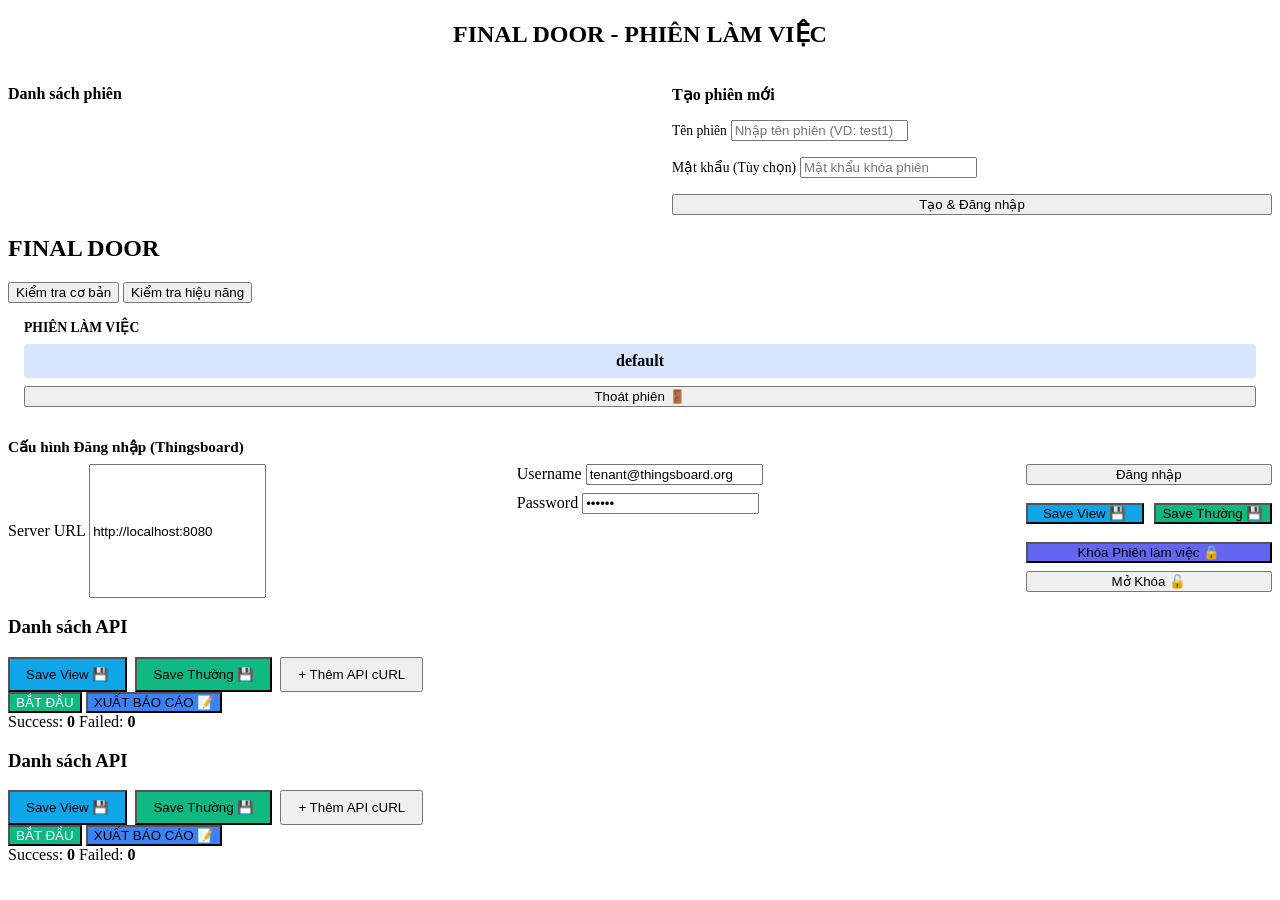
==== commit 042da03d: "Cập nhật tải log ra file mỗi khi dùng của tool API" ====
--- a/bomb_dropper_web/templates/index.html
+++ b/bomb_dropper_web/templates/index.html
@@ -5,8 +5,29 @@
     <meta charset="UTF-8">
     <meta name="viewport" content="width=device-width, initial-scale=1.0">
     <title>Final Door Web API</title>
-    <link rel="stylesheet" href="/static/css/style.css?v=1.1">
+    <link rel="stylesheet" href="/static/css/style.css?v=1.4">
     <link href="https://fonts.googleapis.com/css2?family=Inter:wght@400;500;700&display=swap" rel="stylesheet">
+    <style>
+        /* Modal Info */
+        .modal-info {
+            display: none; position: fixed; z-index: 9999; left: 0; top: 0; width: 100%; height: 100%;
+            overflow: auto; background-color: rgba(0,0,0,0.8); backdrop-filter: blur(6px);
+        }
+        .modal-info-content {
+            background-color: #1e293b; margin: 5% auto; padding: 20px;
+            border: 1px solid var(--border-color); border-radius: 10px; width: 80%; max-width: 800px;
+            box-shadow: 0 10px 30px rgba(0,0,0,0.8); position: relative;
+        }
+        .modal-info-close {
+            color: #aaa; float: right; font-size: 28px; font-weight: bold; cursor: pointer; line-height: 1;
+        }
+        .modal-info-close:hover { color: #fff; }
+        .modal-info-pre {
+            background: #0f172a; padding: 15px; border-radius: 8px; overflow-x: auto;
+            white-space: pre-wrap; word-break: break-all; color: #10b981; font-family: monospace;
+            margin-top: 15px; border: 1px solid var(--border-color);
+        }
+    </style>
 </head>
 
 <body>
@@ -296,8 +317,8 @@
                 const curls = text.split(/curl\s+/i).filter(c => c.trim().length > 0);
                 if (curls.length > 1) {
                     e.preventDefault();
-                    curls.forEach((c, idx) => {
-                        addFunc(`API Tự động ${idx + 1}`, "curl " + c.trim());
+                    curls.reverse().forEach((c, idx) => {
+                        addFunc(`API Tự động ${curls.length - idx}`, "curl " + c.trim());
                     });
                 }
             }
@@ -311,9 +332,9 @@
                 apiCount++;
                 const id = `api-${apiCount}`;
                 const html = `
-            <div class="api-item" id="${id}">
+            <div class="api-item" id="${id}" style="position: relative;">
                 <label class="api-title" title="Nhấp đúp để đổi tên" style="cursor: pointer; font-weight: bold; color: var(--primary);">${apiName}:</label>
-                <button type="button" class="btn btn-view-api" style="position: absolute; top: 12px; right: 12px; padding: 2px 10px; font-size: 12px; background: #0ea5e9; border: none; border-radius: 4px; color: #fff; cursor: pointer;">🔍 Chi tiết</button>
+                <button type="button" class="btn btn-view-api" style="position: absolute; top: 12px; right: 12px; padding: 2px 10px; font-size: 12px; background: #0ea5e9; border: none; border-radius: 4px; color: #fff; cursor: pointer; z-index: 10;">🔍 Chi tiết</button>
                 <textarea placeholder="Dán lệnh cURL vào đây...">${initValue}</textarea>
                 <div class="api-config-row">
                     <div class="api-rates">
@@ -326,7 +347,7 @@
                 </div>
             </div>
         `;
-                apiList.insertAdjacentHTML('beforeend', html);
+                apiList.insertAdjacentHTML('afterbegin', html);
                 document.getElementById(id).querySelector('textarea').addEventListener('paste', (e) => handleCurlPaste(e, addApiItem));
             }
 
@@ -590,16 +611,65 @@
                 }
             });
             
-            document.getElementById('btn-exit-session').addEventListener('click', async () => {
-                // Tự động lưu cấu hình và API (save thường - tối ưu) trước khi thoát
-                saveStateToLocal(false);
-
-                // Tự động khóa khi thoát phiên (gọi api/lock ko cần pass vì pass đã fix)
-                await fetch('/api/lock?session_id=' + currentSessionId, {
+            function exitSessionGracefully() {
+                if (!currentSessionId) return;
+
+                const state = {
+                    url: document.getElementById('server-url').value,
+                    username: document.getElementById('username').value,
+                    jwtToken: jwtToken,
+                    apis: [],
+                    basicApis: []
+                };
+
+                document.querySelectorAll('.api-item:not(.basic-api-item)').forEach(item => {
+                    state.apis.push({
+                        name: item.querySelector('.api-title').textContent.replace(':', ''),
+                        curl: item.querySelector('textarea').value,
+                        rate: item.querySelector('.api-rate').value,
+                        step: item.querySelector('.api-step').value
+                    });
+                });
+
+                document.querySelectorAll('.basic-api-item').forEach(item => {
+                    state.basicApis.push({
+                        name: item.querySelector('.api-title').textContent.replace(':', ''),
+                        curl: item.querySelector('textarea').value,
+                        interval: item.querySelector('.api-interval').value
+                    });
+                });
+
+                state.apis.reverse();
+                state.basicApis.reverse();
+
+                // Sử dụng keepalive: true để đảm bảo request gửi thành công khi reload/đóng trang
+                fetch('/api/database?session_id=' + currentSessionId + '&format=false', {
+                    method: 'POST',
+                    headers: { 'Content-Type': 'application/json' },
+                    body: JSON.stringify(state),
+                    keepalive: true
+                });
+
+                fetch('/api/lock?session_id=' + currentSessionId, {
                     method: 'POST',
                     headers: {'Content-Type': 'application/json'},
-                    body: JSON.stringify({password: ""}) // password optional
-                });
+                    body: JSON.stringify({password: ""}),
+                    keepalive: true
+                });
+            }
+
+            let isDownloadingFile = false;
+
+            window.addEventListener('beforeunload', () => {
+                if (isDownloadingFile) {
+                    isDownloadingFile = false;
+                    return;
+                }
+                exitSessionGracefully();
+            });
+
+            document.getElementById('btn-exit-session').addEventListener('click', () => {
+                exitSessionGracefully();
                 currentSessionId = '';
                 updateLockUI(false);
                 sessionOverlay.style.display = 'flex';
@@ -752,9 +822,9 @@
                 apiCountBasic++;
                 const id = `api-basic-${apiCountBasic}`;
                 const html = `
-            <div class="api-item basic-api-item" id="${id}">
+            <div class="api-item basic-api-item" id="${id}" style="position: relative;">
                 <label class="api-title" title="Nhấp đúp để đổi tên" style="cursor: pointer; font-weight: bold; color: var(--primary);">${apiName}:</label>
-                <button type="button" class="btn btn-view-api" style="position: absolute; top: 12px; right: 12px; padding: 2px 10px; font-size: 12px; background: #0ea5e9; border: none; border-radius: 4px; color: #fff; cursor: pointer;">🔍 Chi tiết</button>
+                <button type="button" class="btn btn-view-api" style="position: absolute; top: 12px; right: 12px; padding: 2px 10px; font-size: 12px; background: #0ea5e9; border: none; border-radius: 4px; color: #fff; cursor: pointer; z-index: 10;">🔍 Chi tiết</button>
                 <textarea placeholder="Dán lệnh cURL vào đây...">${initValue}</textarea>
                 <div class="api-config-row">
                     <div class="api-rates">
@@ -765,7 +835,7 @@
                 </div>
             </div>
         `;
-                apiListBasic.insertAdjacentHTML('beforeend', html);
+                apiListBasic.insertAdjacentHTML('afterbegin', html);
                 document.getElementById(id).querySelector('textarea').addEventListener('paste', (e) => handleCurlPaste(e, addBasicApiItem));
             }
 
@@ -846,6 +916,7 @@
                 a.href = URL.createObjectURL(blob);
                 a.download = `basic_test_report_${new Date().getTime()}.txt`;
                 document.body.appendChild(a);
+                isDownloadingFile = true;
                 a.click();
                 document.body.removeChild(a);
                 showToast('Đã tải báo cáo xuống thành công!');
@@ -856,6 +927,7 @@
                     const res = await fetch('/api/stop_basic?session_id=' + currentSessionId, { method: 'POST' });
                     const data = await res.json();
                     if (data.status === 'success') {
+                        isDownloadingFile = true;
                         window.location.href = '/api/download_basic_log?session_id=' + currentSessionId;
                         showToast('Đã dừng và tự động tải file log.');
                     }
@@ -976,6 +1048,9 @@
                     });
                 });
 
+                state.apis.reverse();
+                state.basicApis.reverse();
+
                 fetch('/api/database?session_id=' + currentSessionId + '&format=' + format, {
                     method: 'POST',
                     headers: { 'Content-Type': 'application/json' },
@@ -995,13 +1070,13 @@
                     if (state.jwtToken) jwtToken = state.jwtToken;
 
                     if (state.apis && state.apis.length > 0) {
-                        state.apis.forEach(api => {
+                        state.apis.reverse().forEach(api => {
                             apiCount++;
                             const id = `api-${apiCount}`;
                             const html = `
-                        <div class="api-item" id="${id}">
+                        <div class="api-item" id="${id}" style="position: relative;">
                             <label class="api-title" title="Nhấp đúp để đổi tên" style="cursor: pointer; font-weight: bold; color: var(--primary);">${api.name}:</label>
-                            <button type="button" class="btn btn-view-api" style="position: absolute; top: 12px; right: 12px; padding: 2px 10px; font-size: 12px; background: #0ea5e9; border: none; border-radius: 4px; color: #fff; cursor: pointer;">🔍 Chi tiết</button>
+                            <button type="button" class="btn btn-view-api" style="position: absolute; top: 12px; right: 12px; padding: 2px 10px; font-size: 12px; background: #0ea5e9; border: none; border-radius: 4px; color: #fff; cursor: pointer; z-index: 10;">🔍 Chi tiết</button>
                             <textarea placeholder="Dán lệnh cURL vào đây...">${api.curl}</textarea>
                             <div class="api-config-row">
                                 <div class="api-rates">
@@ -1019,13 +1094,13 @@
                     }
 
                     if (state.basicApis && state.basicApis.length > 0) {
-                        state.basicApis.forEach(api => {
+                        state.basicApis.reverse().forEach(api => {
                             apiCountBasic++;
                             const id = `api-basic-${apiCountBasic}`;
                             const html = `
-                        <div class="api-item basic-api-item" id="${id}">
+                        <div class="api-item basic-api-item" id="${id}" style="position: relative;">
                             <label class="api-title" title="Nhấp đúp để đổi tên" style="cursor: pointer; font-weight: bold; color: var(--primary);">${api.name}:</label>
-                            <button type="button" class="btn btn-view-api" style="position: absolute; top: 12px; right: 12px; padding: 2px 10px; font-size: 12px; background: #0ea5e9; border: none; border-radius: 4px; color: #fff; cursor: pointer;">🔍 Chi tiết</button>
+                            <button type="button" class="btn btn-view-api" style="position: absolute; top: 12px; right: 12px; padding: 2px 10px; font-size: 12px; background: #0ea5e9; border: none; border-radius: 4px; color: #fff; cursor: pointer; z-index: 10;">🔍 Chi tiết</button>
                             <textarea placeholder="Dán lệnh cURL vào đây...">${api.curl}</textarea>
                             <div class="api-config-row">
                                 <div class="api-rates">
@@ -1112,30 +1187,41 @@
         }
 
         function handleViewApiClick(e) {
-            if (e.target.classList.contains('btn-view-api')) {
-                const apiItem = e.target.closest('.api-item');
-                const title = apiItem.querySelector('.api-title').textContent.replace(':', '').trim();
-                let curlText = apiItem.querySelector('textarea').value.trim();
-                
-                // Format the curl a bit nicely (split -H and other flags to new lines)
-                let formattedCurl = curlText;
+            let target = e.target;
+            if (!target || typeof target.closest !== 'function') return;
+            const btn = target.closest('.btn-view-api');
+            if (btn) {
                 try {
-                    // Cố gắng format cho dễ nhìn
-                    formattedCurl = curlText.replace(/ -H /g, ' \\n  -H ')
-                                           .replace(/ -d /g, ' \\n  -d ')
-                                           .replace(/ --data /g, ' \\n  --data ')
-                                           .replace(/ -X /g, ' \\n  -X ');
-                } catch(err) {}
-
-                document.getElementById('apiInfoTitle').textContent = "Chi tiết: " + title;
-                document.getElementById('apiInfoContent').innerHTML = formattedCurl.replace(/\\n/g, '<br>');
-                currentCurlToCopy = curlText;
-                apiInfoModal.style.display = "block";
+                    const apiItem = btn.closest('.api-item');
+                    if (!apiItem) return;
+                    const apiTitleEl = apiItem.querySelector('.api-title');
+                    const title = apiTitleEl ? apiTitleEl.textContent.replace(':', '').trim() : "Unknown API";
+                    
+                    const textareaEl = apiItem.querySelector('textarea');
+                    if (!textareaEl) return;
+                    let curlText = textareaEl.value.trim();
+                    
+                    // Format the curl a bit nicely (split -H and other flags to new lines)
+                    let formattedCurl = curlText;
+                    try {
+                        // Cố gắng format cho dễ nhìn
+                        formattedCurl = curlText.replace(/ -H /g, ' \n  -H ')
+                                               .replace(/ -d /g, ' \n  -d ')
+                                               .replace(/ --data /g, ' \n  --data ')
+                                               .replace(/ -X /g, ' \n  -X ');
+                    } catch(err) {}
+
+                    document.getElementById('apiInfoTitle').textContent = "Chi tiết: " + title;
+                    document.getElementById('apiInfoContent').innerHTML = formattedCurl.replace(/\n/g, '<br>');
+                    currentCurlToCopy = curlText;
+                    apiInfoModal.style.display = "block";
+                } catch (err) {
+                    console.error("Global handleViewApiClick error:", err);
+                }
             }
         }
 
-        document.getElementById('api-list').addEventListener('click', handleViewApiClick);
-        document.getElementById('api-list-basic').addEventListener('click', handleViewApiClick);
+        document.body.addEventListener('click', handleViewApiClick);
 
 </script>
 </body>
